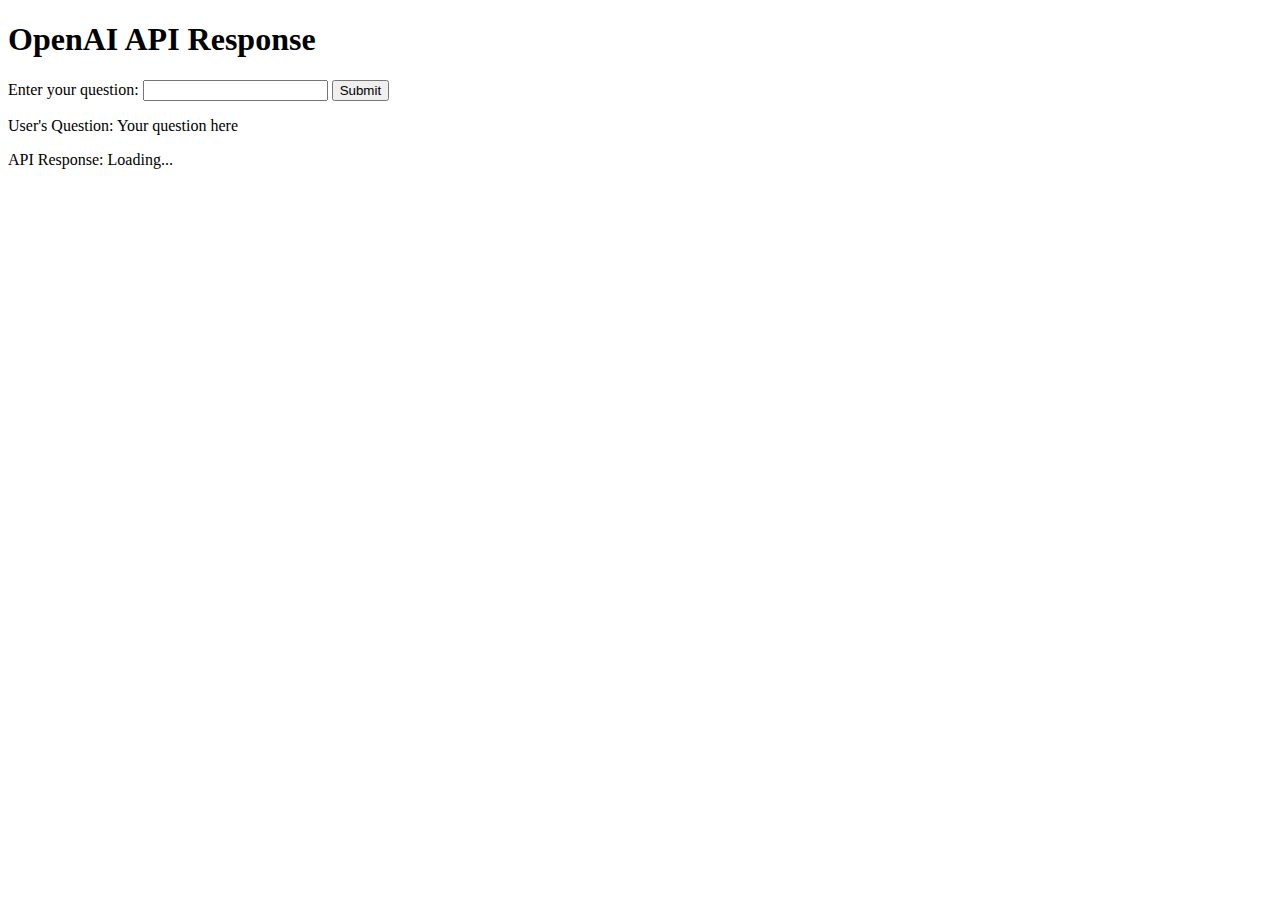
==== templates/index.html @ 0b5aa4a3 "Removed old code" ====
<!DOCTYPE html>
<html lang="en">
<head>
    <meta charset="UTF-8">
    <meta name="viewport" content="width=device-width, initial-scale=1.0">
    <title>OpenAI API Response</title>
</head>
<body>
    <h1>OpenAI API Response</h1>

    <form id="userInputForm">
        <label for="userInput">Enter your question:</label>
        <input type="text" id="userInput" name="userInput">
        <button type="button" onclick="processInput()">Submit</button>
    </form>

    <p id="userQuestion">User's Question: Your question here</p>
    <p id="apiResponse">API Response: Loading...</p>

    <script>
        function processInput() {
            // Get user input from the form
            var userInput = document.getElementById('userInput').value;

            // Update the user question on the page
            document.getElementById('userQuestion').textContent = 'User\'s Question: ' + userInput;

            // Use Fetch API to send the user input to the server
            fetch('/process_input', {
                method: 'POST',
                headers: {
                    'Content-Type': 'application/x-www-form-urlencoded',
                },
                body: 'userInput=' + encodeURIComponent(userInput),
            })
            .then(response => response.json())
            .then(data => {
                // Update the content of the HTML element with the fetched data
                document.getElementById('apiResponse').textContent = 'API Response: ' + data.response_text;
            })
            .catch(error => console.error('Error:', error));
        }
    </script>
</body>
</html>
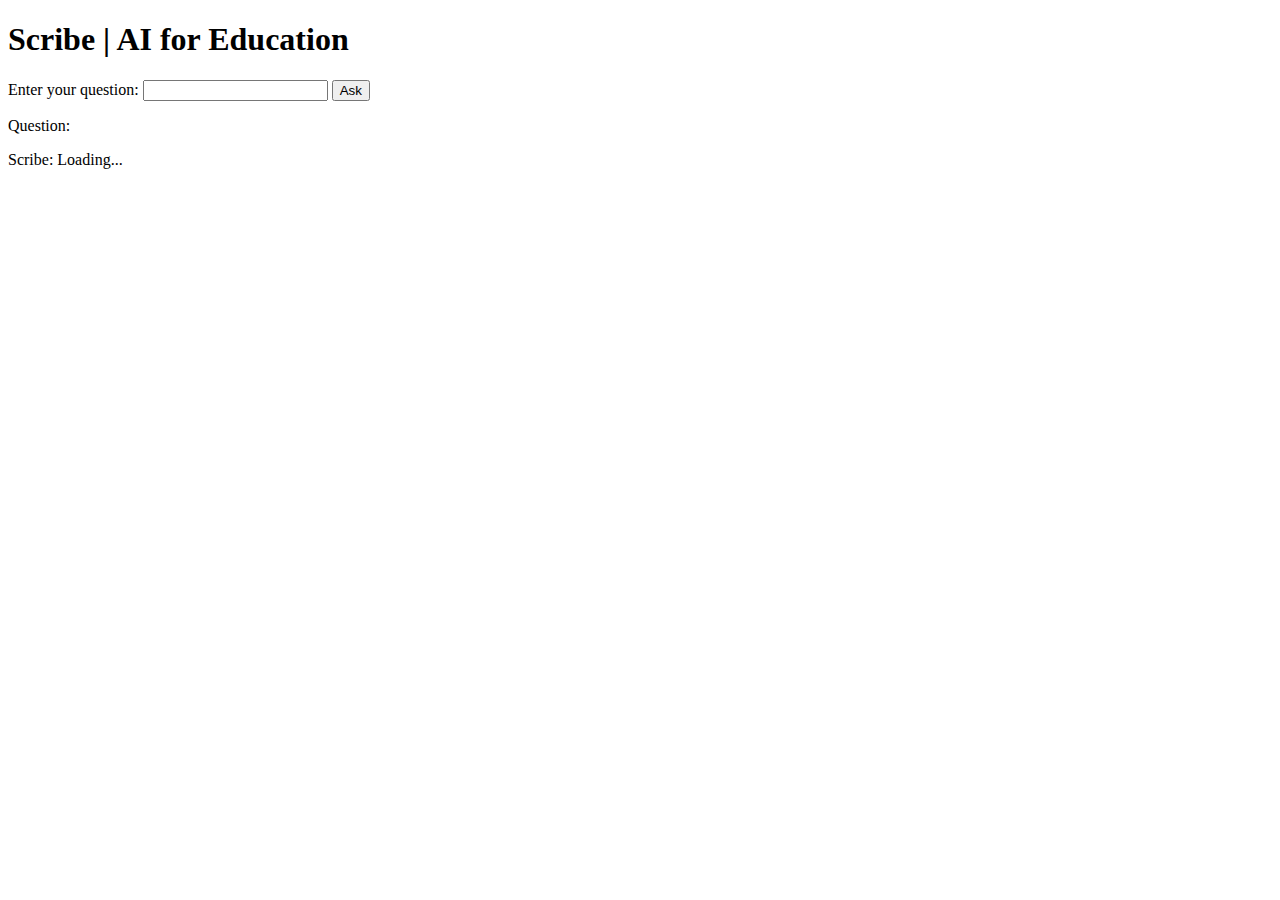
==== commit 0017af9c: "Rewrote index.html" ====
--- a/templates/index.html
+++ b/templates/index.html
@@ -3,19 +3,19 @@
 <head>
     <meta charset="UTF-8">
     <meta name="viewport" content="width=device-width, initial-scale=1.0">
-    <title>OpenAI API Response</title>
+    <title>Scribe | AI for Education</title>
 </head>
 <body>
-    <h1>OpenAI API Response</h1>
+    <h1>Scribe | AI for Education</h1>
 
     <form id="userInputForm">
         <label for="userInput">Enter your question:</label>
         <input type="text" id="userInput" name="userInput">
-        <button type="button" onclick="processInput()">Submit</button>
+        <button type="button" onclick="processInput()">Ask</button>
     </form>
 
-    <p id="userQuestion">User's Question: Your question here</p>
-    <p id="apiResponse">API Response: Loading...</p>
+    <p id="userQuestion">Question: </p>
+    <p id="apiResponse">Scribe: Loading...</p>
 
     <script>
         function processInput() {
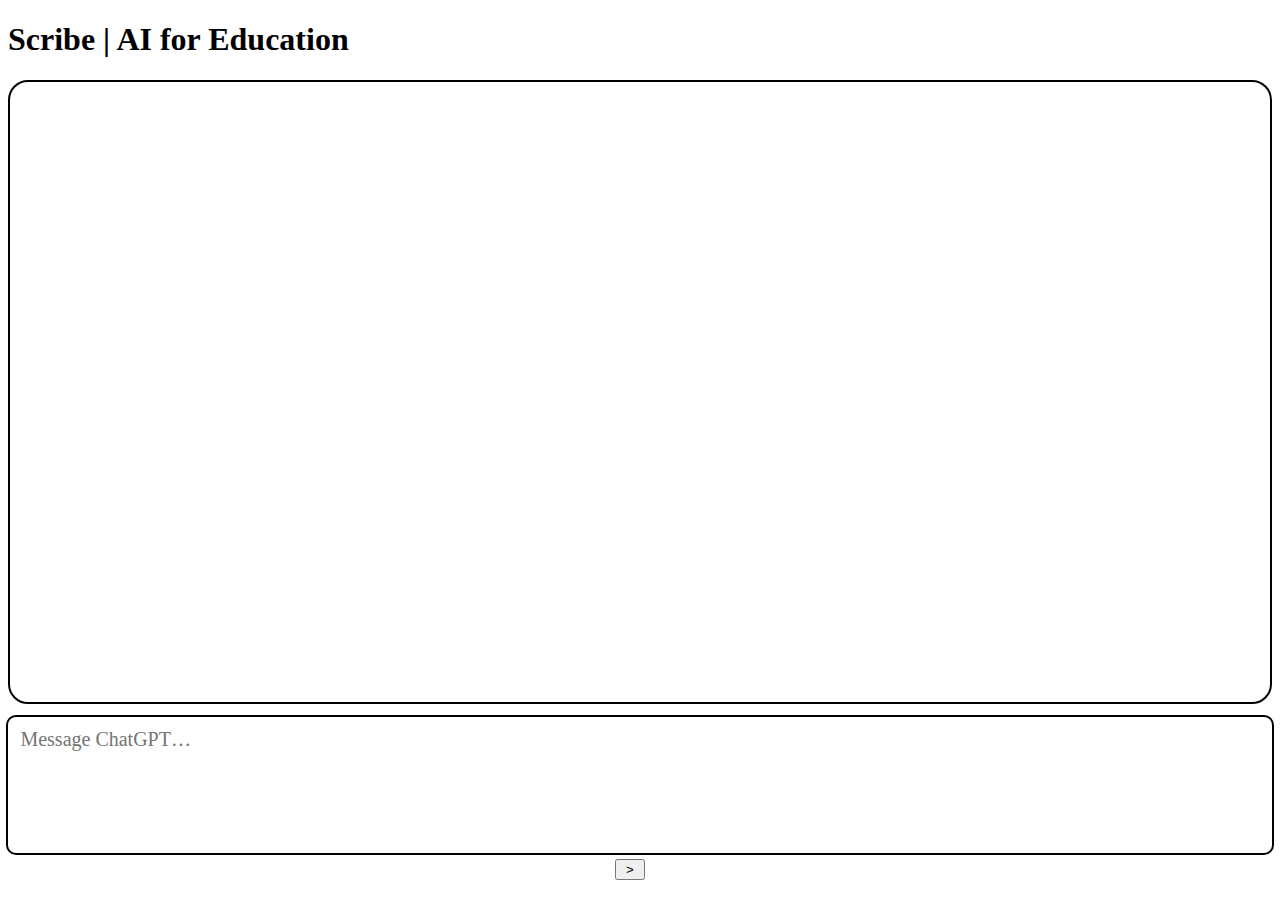
==== commit 2cb93b95: "Added lots of styling" ====
--- a/templates/index.html
+++ b/templates/index.html
@@ -1,45 +1,183 @@
 <!DOCTYPE html>
 <html lang="en">
+
 <head>
-    <meta charset="UTF-8">
-    <meta name="viewport" content="width=device-width, initial-scale=1.0">
-    <title>Scribe | AI for Education</title>
+  <meta charset="UTF-8">
+  <meta name="viewport" content="width=device-width, initial-scale=1.0">
+  <title>Scribe | AI for Education</title>
+  <style>
+    #body {
+      margin: 20px;
+      padding: 0;
+    }
+
+    #promptTextArea {
+      /* height: 40px;
+      resize: none;
+      margin: 20px;
+      width: 100%;
+      box-sizing: border-box; */
+      text-size-adjust: 100%;
+    tab-size: 4;
+    --rem: 16;
+    --white: #fff;
+    --black: #000;
+    --gray-50: #f7f7f8;
+    --gray-100: #ececf1;
+    --gray-200: #d9d9e3;
+    --gray-300: #c5c5d2;
+    --gray-400: #acacbe;
+    --gray-500: #8e8ea0;
+    --gray-600: #565869;
+    --gray-700: #40414f;
+    --gray-800: #343541;
+    --gray-900: #202123;
+    --gray-950: #050509;
+    --gizmo-gray-500: #999;
+    --gizmo-gray-600: #666;
+    --gizmo-gray-950: #0f0f0f;
+    --brand-purple: #ab68ff;
+    --text-primary: var(--gray-100);
+    --text-secondary: var(--gray-300);
+    --text-tertiary: var(--gizmo-gray-500);
+    --surface-primary: var(--gray-900);
+    --surface-secondary: var(--gray-800);
+    --surface-tertiary: var(--gray-700);
+    --border-light: rgba(217,217,227,.1);
+    --border-medium: rgba(217,217,227,.15);
+    --border-heavy: rgba(217,217,227,.2);
+    --border-xheavy: rgba(217,217,227,.25);
+    color-scheme: dark;
+    -webkit-font-smoothing: antialiased;
+    --tw-bg-opacity: 1;
+    --tw-text-opacity: 1;
+    border: 0 solid #d9d9e3;
+    box-sizing: border-box;
+    --tw-border-spacing-x: 0;
+    --tw-border-spacing-y: 0;
+    --tw-translate-x: 0;
+    --tw-translate-y: 0;
+    --tw-rotate: 0;
+    --tw-skew-x: 0;
+    --tw-skew-y: 0;
+    --tw-scale-x: 1;
+    --tw-scale-y: 1;
+    --tw-pan-x: ;
+    --tw-pan-y: ;
+    --tw-pinch-zoom: ;
+    --tw-scroll-snap-strictness: proximity;
+    --tw-gradient-from-position: ;
+    --tw-gradient-via-position: ;
+    --tw-gradient-to-position: ;
+    --tw-ordinal: ;
+    --tw-slashed-zero: ;
+    --tw-numeric-figure: ;
+    --tw-numeric-spacing: ;
+    --tw-numeric-fraction: ;
+    --tw-ring-inset: ;
+    --tw-ring-offset-width: 0px;
+    --tw-ring-offset-color: #fff;
+    --tw-ring-color: rgba(69,89,164,.5);
+    --tw-ring-offset-shadow: 0 0 transparent;
+    --tw-ring-shadow: 0 0 transparent;
+    --tw-shadow-colored: 0 0 transparent;
+    --tw-blur: ;
+    --tw-brightness: ;
+    --tw-contrast: ;
+    --tw-grayscale: ;
+    --tw-hue-rotate: ;
+    --tw-invert: ;
+    --tw-saturate: ;
+    --tw-sepia: ;
+    --tw-drop-shadow: ;
+    --tw-backdrop-blur: ;
+    --tw-backdrop-brightness: ;
+    --tw-backdrop-contrast: ;
+    --tw-backdrop-grayscale: ;
+    --tw-backdrop-hue-rotate: ;
+    --tw-backdrop-invert: ;
+    --tw-backdrop-opacity: ;
+    --tw-backdrop-saturate: ;
+    --tw-backdrop-sepia: ;
+    color: inherit;
+    font-family: inherit;
+    font-weight: inherit;
+    --tw-shadow: 0 0 transparent;
+    appearance: none;
+    border-color: #8e8ea0;
+    border-radius: 10px;
+    font-size: 1rem;
+    line-height: 1.5rem;
+
+    width: 99%;
+    resize: none;
+    border-width: 0;
+    padding-bottom: 10px;
+    padding-top: 10px;
+    padding-left: .75rem;
+    padding-right: 2.5rem;
+    background-color: transparent;
+    max-height: 200px;
+    height: 100px;
+    overflow-y: hidden;
+    border: 2px solid black;
+    }
+    
+    #outputContainer {
+      padding: 10px;
+      height: 600px;
+      overflow: auto;
+      border: 2px solid black;
+      border-radius: 20px;
+    }
+  </style>
 </head>
+
 <body>
-    <h1>Scribe | AI for Education</h1>
+  <h1>Scribe | AI for Education</h1>
 
-    <form id="userInputForm">
-        <label for="userInput">Enter your question:</label>
-        <input type="text" id="userInput" name="userInput">
-        <button type="button" onclick="processInput()">Ask</button>
-    </form>
+  <form id="promptTextAreaForm" style="position: absolute; bottom: 20px; left: 0; width: 100%; text-align: center;">
+    <!-- <textarea id="userInput" name="userInput" placeholder="Enter your question..." style="width: calc(100% - 100px); resize: vertical;" oninput="resizeTextarea()"></textarea> -->
+    <textarea id="promptTextArea" tabind ex="0" data-id="root" rows="1" placeholder="Message ChatGPT…" class="m-0 w-full resize-none border-0 bg-transparent py-[10px] pr-10 focus:ring-0 focus-visible:ring-0 dark:bg-transparent md:py-3.5 md:pr-12 placeholder-black/50 dark:placeholder-white/50 pl-3 md:pl-4" style="max-height: 200px; height: 140px; overflow-y: auto;; font-size: 20px;"></textarea>
+    <button type="button" onclick="processInput()" style="width: 30px; margin-right: 20px;" >></button>
+  </form>
 
-    <p id="userQuestion">Question: </p>
-    <p id="apiResponse">Scribe: Loading...</p>
+  <div id="outputContainer">
+    <p id="userQuestion"></p>
+    <p id="apiResponse"></p>
+  </div>
 
-    <script>
-        function processInput() {
-            // Get user input from the form
-            var userInput = document.getElementById('userInput').value;
+  <script>
+    function processInput() {
+      // Get user input from the form
+      var promptTextArea = document.getElementById('promptTextArea').value;
 
-            // Update the user question on the page
-            document.getElementById('userQuestion').textContent = 'User\'s Question: ' + userInput;
+      // Update the user question on the page
+      // document.getElementById('userQuestion').textContent = 'User\'s Question: ' + userInput;
 
-            // Use Fetch API to send the user input to the server
-            fetch('/process_input', {
-                method: 'POST',
-                headers: {
-                    'Content-Type': 'application/x-www-form-urlencoded',
-                },
-                body: 'userInput=' + encodeURIComponent(userInput),
-            })
-            .then(response => response.json())
-            .then(data => {
-                // Update the content of the HTML element with the fetched data
-                document.getElementById('apiResponse').textContent = 'API Response: ' + data.response_text;
-            })
-            .catch(error => console.error('Error:', error));
-        }
-    </script>
+      // Use Fetch API to send the user input to the server
+      fetch('/process_input', {
+        method: 'POST',
+        headers: {
+          'Content-Type': 'application/x-www-form-urlencoded',
+        },
+        body: 'promptTextArea=' + encodeURIComponent(promptTextArea),
+      })
+        .then(response => response.json())
+        .then(data => {
+          // Update the content of the HTML element with the fetched data
+          var apiResponse = data.response_text;
+          var outputContainer = document.getElementById('outputContainer');
+          var newQuestion = document.createElement('p');
+          newQuestion.textContent = 'User\'s Question: ' + promptTextArea;
+          var newResponse = document.createElement('p');
+          newResponse.textContent = 'Scribe: ' + apiResponse;
+          outputContainer.appendChild(newQuestion);
+          outputContainer.appendChild(newResponse);
+          outputContainer.scrollTop = outputContainer.scrollHeight;
+        })
+        .catch(error => console.error('Error:', error));
+    }
+  </script>
 </body>
-</html>+</html>
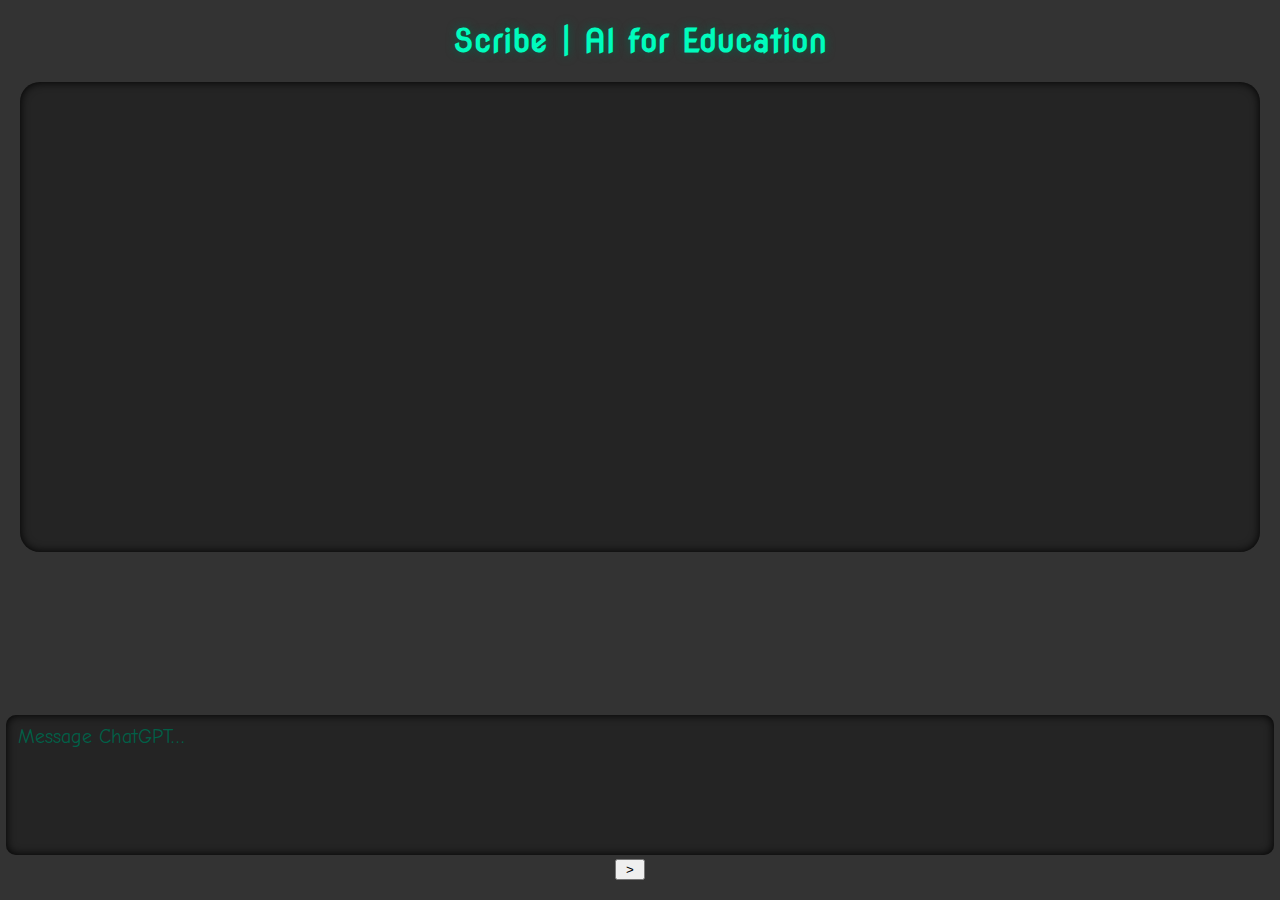
==== commit 04c4da3c: "Edit styling of pages" ====
--- a/templates/index.html
+++ b/templates/index.html
@@ -5,19 +5,25 @@
   <meta charset="UTF-8">
   <meta name="viewport" content="width=device-width, initial-scale=1.0">
   <title>Scribe | AI for Education</title>
-  <style>
-    #body {
+  <link rel="preconnect" href="https://fonts.googleapis.com">
+  <link rel="preconnect" href="https://fonts.gstatic.com" crossorigin>
+  <link href="https://fonts.googleapis.com/css2?family=Comic+Neue:ital,wght@0,300;0,400;0,700;1,300;1,400;1,700&family=Nova+Round&display=swap" rel="stylesheet">
+<style>
+    body {
       margin: 20px;
       padding: 0;
+      background-color: #333333;
+    }
+    
+    h1 {
+      font-family: 'Nova Round', sans-serif;
+      color: #00fcbd;
+      text-align: center;
+      text-shadow: 0 0 10px #006048;
     }
 
     #promptTextArea {
-      /* height: 40px;
-      resize: none;
-      margin: 20px;
-      width: 100%;
-      box-sizing: border-box; */
-      text-size-adjust: 100%;
+    text-size-adjust: 100%;
     tab-size: 4;
     --rem: 16;
     --white: #fff;
@@ -100,8 +106,8 @@
     --tw-backdrop-saturate: ;
     --tw-backdrop-sepia: ;
     color: inherit;
-    font-family: inherit;
-    font-weight: inherit;
+    font-family: 'Comic Neue', sans-serif;
+    font-weight: ;
     --tw-shadow: 0 0 transparent;
     appearance: none;
     border-color: #8e8ea0;
@@ -120,15 +126,24 @@
     max-height: 200px;
     height: 100px;
     overflow-y: hidden;
-    border: 2px solid black;
+    background-color: #242424;
+    box-shadow: inset 0 0 10px #000;
+    color: #00fcbd;
+    }
+
+    #promptTextArea::placeholder {
+      color: #006048;
     }
     
     #outputContainer {
       padding: 10px;
-      height: 600px;
+      height: 50vh;
       overflow: auto;
-      border: 2px solid black;
       border-radius: 20px;
+      box-shadow: inset 0 0 10px #000;
+      background-color: #242424;
+      font-family: 'Comic Neue', sans-serif;
+      color: #dedede;
     }
   </style>
 </head>
@@ -138,7 +153,7 @@
 
   <form id="promptTextAreaForm" style="position: absolute; bottom: 20px; left: 0; width: 100%; text-align: center;">
     <!-- <textarea id="userInput" name="userInput" placeholder="Enter your question..." style="width: calc(100% - 100px); resize: vertical;" oninput="resizeTextarea()"></textarea> -->
-    <textarea id="promptTextArea" tabind ex="0" data-id="root" rows="1" placeholder="Message ChatGPT…" class="m-0 w-full resize-none border-0 bg-transparent py-[10px] pr-10 focus:ring-0 focus-visible:ring-0 dark:bg-transparent md:py-3.5 md:pr-12 placeholder-black/50 dark:placeholder-white/50 pl-3 md:pl-4" style="max-height: 200px; height: 140px; overflow-y: auto;; font-size: 20px;"></textarea>
+    <textarea id="promptTextArea" onkeydown="checkEnter(event)" ex="0" data-id="root" rows="1" placeholder="Message ChatGPT…" class="m-0 w-full resize-none border-0 bg-transparent py-[10px] pr-10 focus:ring-0 focus-visible:ring-0 dark:bg-transparent md:py-3.5 md:pr-12 placeholder-black/50 dark:placeholder-white/50 pl-3 md:pl-4" style="max-height: 200px; height: 140px; overflow-y: auto;; font-size: 20px;"></textarea>
     <button type="button" onclick="processInput()" style="width: 30px; margin-right: 20px;" >></button>
   </form>
 
@@ -148,6 +163,16 @@
   </div>
 
   <script>
+    checkEnter();
+    
+    function checkEnter() {
+      if(event.key === "Enter" && !event.shiftKey) {
+        event.preventDefault();
+        processInput();
+        document.getElementById("promptTextArea").value = "";
+      }
+    }
+    
     function processInput() {
       // Get user input from the form
       var promptTextArea = document.getElementById('promptTextArea').value;
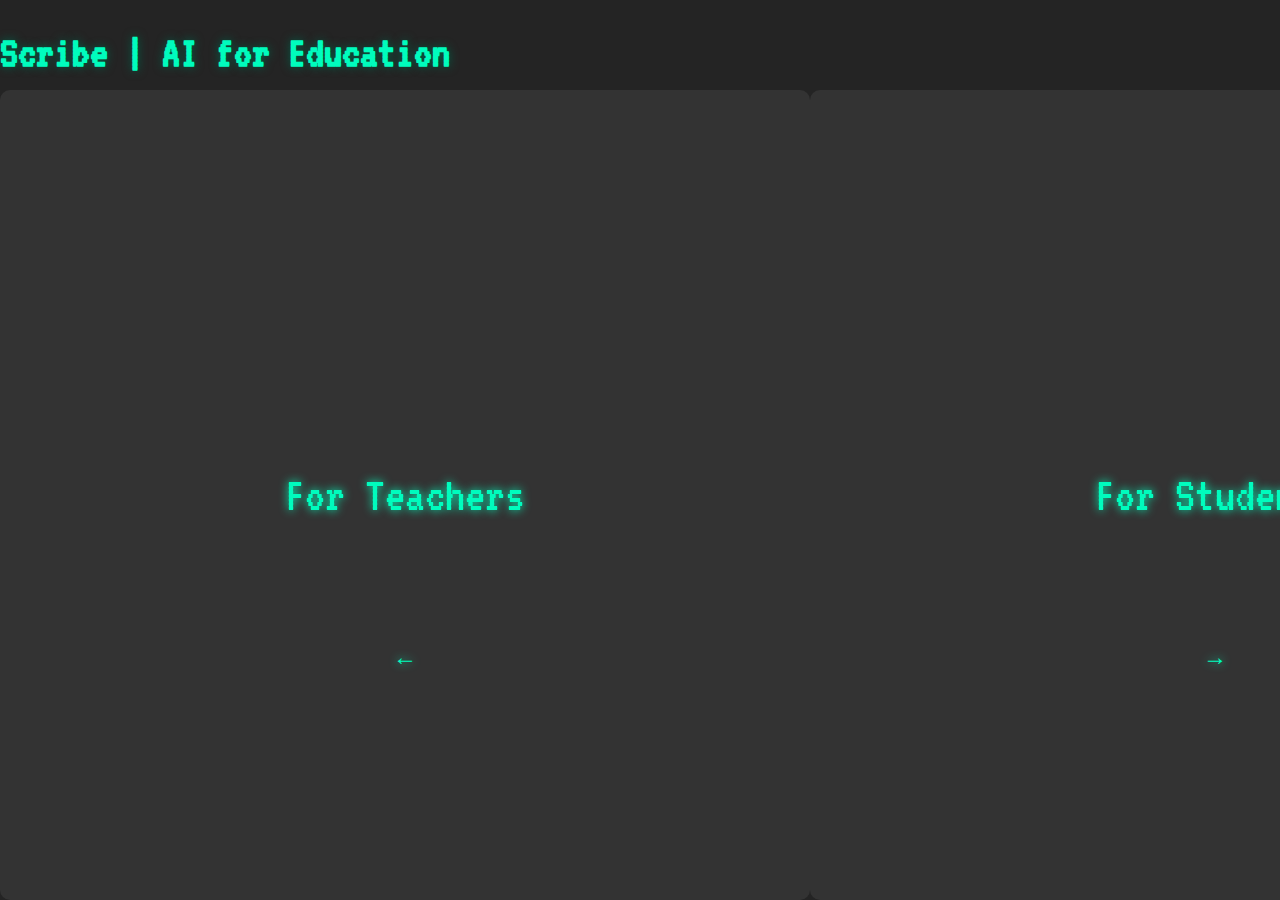
==== commit 74b83c6b: "Added other pages, added buttons to communicate" ====
--- a/templates/index.html
+++ b/templates/index.html
@@ -1,208 +1,98 @@
 <!DOCTYPE html>
 <html lang="en">
+<head>
+    <meta charset="UTF-8">
+    <meta name="viewport" content="width=device-width, initial-scale=1.0">
+    <title>Scribe</title>
+    <link rel="preconnect" href="https://fonts.googleapis.com">
+    <link rel="preconnect" href="https://fonts.gstatic.com" crossorigin>
+    <link href="https://fonts.googleapis.com/css2?family=Aldrich&family=Comic+Neue:ital,wght@0,300;0,400;0,700;1,300;1,400;1,700&family=Kode+Mono:wght@400..700&family=Nova+Round&family=VT323&display=swap" rel="stylesheet">
+    <style>
+        body {
+            margin: 0;
+            display: flex;
+            height: 100vh;
+        }
 
-<head>
-  <meta charset="UTF-8">
-  <meta name="viewport" content="width=device-width, initial-scale=1.0">
-  <title>Scribe | AI for Education</title>
-  <link rel="preconnect" href="https://fonts.googleapis.com">
-  <link rel="preconnect" href="https://fonts.gstatic.com" crossorigin>
-  <link href="https://fonts.googleapis.com/css2?family=Comic+Neue:ital,wght@0,300;0,400;0,700;1,300;1,400;1,700&family=Nova+Round&display=swap" rel="stylesheet">
-<style>
-    body {
-      margin: 20px;
-      padding: 0;
-      background-color: #333333;
-    }
-    
-    h1 {
-      font-family: 'Nova Round', sans-serif;
-      color: #00fcbd;
-      text-align: center;
-      text-shadow: 0 0 10px #006048;
-    }
+        h1 {
+            position: absolute;
+            font-family: 'VT323', sans-serif;
+            font-size: 5vh;
+            color: #00fcbd;
+            text-align: right;
+            text-shadow: 0 0 10px #006048;
+        }
 
-    #promptTextArea {
-    text-size-adjust: 100%;
-    tab-size: 4;
-    --rem: 16;
-    --white: #fff;
-    --black: #000;
-    --gray-50: #f7f7f8;
-    --gray-100: #ececf1;
-    --gray-200: #d9d9e3;
-    --gray-300: #c5c5d2;
-    --gray-400: #acacbe;
-    --gray-500: #8e8ea0;
-    --gray-600: #565869;
-    --gray-700: #40414f;
-    --gray-800: #343541;
-    --gray-900: #202123;
-    --gray-950: #050509;
-    --gizmo-gray-500: #999;
-    --gizmo-gray-600: #666;
-    --gizmo-gray-950: #0f0f0f;
-    --brand-purple: #ab68ff;
-    --text-primary: var(--gray-100);
-    --text-secondary: var(--gray-300);
-    --text-tertiary: var(--gizmo-gray-500);
-    --surface-primary: var(--gray-900);
-    --surface-secondary: var(--gray-800);
-    --surface-tertiary: var(--gray-700);
-    --border-light: rgba(217,217,227,.1);
-    --border-medium: rgba(217,217,227,.15);
-    --border-heavy: rgba(217,217,227,.2);
-    --border-xheavy: rgba(217,217,227,.25);
-    color-scheme: dark;
-    -webkit-font-smoothing: antialiased;
-    --tw-bg-opacity: 1;
-    --tw-text-opacity: 1;
-    border: 0 solid #d9d9e3;
-    box-sizing: border-box;
-    --tw-border-spacing-x: 0;
-    --tw-border-spacing-y: 0;
-    --tw-translate-x: 0;
-    --tw-translate-y: 0;
-    --tw-rotate: 0;
-    --tw-skew-x: 0;
-    --tw-skew-y: 0;
-    --tw-scale-x: 1;
-    --tw-scale-y: 1;
-    --tw-pan-x: ;
-    --tw-pan-y: ;
-    --tw-pinch-zoom: ;
-    --tw-scroll-snap-strictness: proximity;
-    --tw-gradient-from-position: ;
-    --tw-gradient-via-position: ;
-    --tw-gradient-to-position: ;
-    --tw-ordinal: ;
-    --tw-slashed-zero: ;
-    --tw-numeric-figure: ;
-    --tw-numeric-spacing: ;
-    --tw-numeric-fraction: ;
-    --tw-ring-inset: ;
-    --tw-ring-offset-width: 0px;
-    --tw-ring-offset-color: #fff;
-    --tw-ring-color: rgba(69,89,164,.5);
-    --tw-ring-offset-shadow: 0 0 transparent;
-    --tw-ring-shadow: 0 0 transparent;
-    --tw-shadow-colored: 0 0 transparent;
-    --tw-blur: ;
-    --tw-brightness: ;
-    --tw-contrast: ;
-    --tw-grayscale: ;
-    --tw-hue-rotate: ;
-    --tw-invert: ;
-    --tw-saturate: ;
-    --tw-sepia: ;
-    --tw-drop-shadow: ;
-    --tw-backdrop-blur: ;
-    --tw-backdrop-brightness: ;
-    --tw-backdrop-contrast: ;
-    --tw-backdrop-grayscale: ;
-    --tw-backdrop-hue-rotate: ;
-    --tw-backdrop-invert: ;
-    --tw-backdrop-opacity: ;
-    --tw-backdrop-saturate: ;
-    --tw-backdrop-sepia: ;
-    color: inherit;
-    font-family: 'Comic Neue', sans-serif;
-    font-weight: ;
-    --tw-shadow: 0 0 transparent;
-    appearance: none;
-    border-color: #8e8ea0;
-    border-radius: 10px;
-    font-size: 1rem;
-    line-height: 1.5rem;
+        .button-container {
+            flex: 1;
+            display: flex;
+            justify-content: center;
+            align-items: center;
+            background-color: #242424; /* Change to your desired background color */
+        }
 
-    width: 99%;
-    resize: none;
-    border-width: 0;
-    padding-bottom: 10px;
-    padding-top: 10px;
-    padding-left: .75rem;
-    padding-right: 2.5rem;
-    background-color: transparent;
-    max-height: 200px;
-    height: 100px;
-    overflow-y: hidden;
-    background-color: #242424;
-    box-shadow: inset 0 0 10px #000;
-    color: #00fcbd;
-    }
+        .button {
+            position: relative;
+            padding: 20px;
+            border: none;
+            border-radius: 10px;
+            background-color: #333333; /* Change to your desired button color */
+            color: #fff; /* Change to your desired text color */
+            cursor: pointer;
+            overflow: hidden;
+            height: 90vh;
+            width: 90vh;
+            top: 5%;
+            bottom: 0%;
+            font-size: 50px;
+            font-family: "VT323", sans-serif;
+            color: #00fcbd;
+            text-shadow: 0 0 10px#00fcbd;
+            transition: background-color 0.3s, font-size 0.3s, box-shadow 0.3s;
+        }
 
-    #promptTextArea::placeholder {
-      color: #006048;
-    }
-    
-    #outputContainer {
-      padding: 10px;
-      height: 50vh;
-      overflow: auto;
-      border-radius: 20px;
-      box-shadow: inset 0 0 10px #000;
-      background-color: #242424;
-      font-family: 'Comic Neue', sans-serif;
-      color: #dedede;
-    }
-  </style>
+        .button:hover {
+          background-color: #242424;
+          font-size: 100px;
+          box-shadow: inset 0 0 10px #000;
+        }
+
+        .button:hover::before {
+            transform: scale(1.5);
+        }
+
+        .button::before {
+            content: "→";
+            position: absolute;
+            top: 70%;
+            left: 50%;
+            transform: translate(-50%, -50%);
+            transition: transform 0.3s;
+            font-size: 24px;
+        }
+
+        .button.left::before {
+            content: "←";
+        }
+    </style>
 </head>
+<body>
+    <h1>Scribe | AI for Education</h1>
+    <div class="button-container">
+        <button class="button left" onclick="redirectToTeacherLogin()">For Teachers</button>
+    </div>
+    <div class="button-container" onclick="redirectToStudentLogin()">
+        <button class="button">For Students</button>
+    </div>
 
-<body>
-  <h1>Scribe | AI for Education</h1>
+    <script>
+      function redirectToTeacherLogin() {
+        window.location.href = 'login-teacher';
+      }
 
-  <form id="promptTextAreaForm" style="position: absolute; bottom: 20px; left: 0; width: 100%; text-align: center;">
-    <!-- <textarea id="userInput" name="userInput" placeholder="Enter your question..." style="width: calc(100% - 100px); resize: vertical;" oninput="resizeTextarea()"></textarea> -->
-    <textarea id="promptTextArea" onkeydown="checkEnter(event)" ex="0" data-id="root" rows="1" placeholder="Message ChatGPT…" class="m-0 w-full resize-none border-0 bg-transparent py-[10px] pr-10 focus:ring-0 focus-visible:ring-0 dark:bg-transparent md:py-3.5 md:pr-12 placeholder-black/50 dark:placeholder-white/50 pl-3 md:pl-4" style="max-height: 200px; height: 140px; overflow-y: auto;; font-size: 20px;"></textarea>
-    <button type="button" onclick="processInput()" style="width: 30px; margin-right: 20px;" >></button>
-  </form>
-
-  <div id="outputContainer">
-    <p id="userQuestion"></p>
-    <p id="apiResponse"></p>
-  </div>
-
-  <script>
-    checkEnter();
-    
-    function checkEnter() {
-      if(event.key === "Enter" && !event.shiftKey) {
-        event.preventDefault();
-        processInput();
-        document.getElementById("promptTextArea").value = "";
+      function redirectToStudentLogin() {
+        window.location.href = 'login';
       }
-    }
-    
-    function processInput() {
-      // Get user input from the form
-      var promptTextArea = document.getElementById('promptTextArea').value;
-
-      // Update the user question on the page
-      // document.getElementById('userQuestion').textContent = 'User\'s Question: ' + userInput;
-
-      // Use Fetch API to send the user input to the server
-      fetch('/process_input', {
-        method: 'POST',
-        headers: {
-          'Content-Type': 'application/x-www-form-urlencoded',
-        },
-        body: 'promptTextArea=' + encodeURIComponent(promptTextArea),
-      })
-        .then(response => response.json())
-        .then(data => {
-          // Update the content of the HTML element with the fetched data
-          var apiResponse = data.response_text;
-          var outputContainer = document.getElementById('outputContainer');
-          var newQuestion = document.createElement('p');
-          newQuestion.textContent = 'User\'s Question: ' + promptTextArea;
-          var newResponse = document.createElement('p');
-          newResponse.textContent = 'Scribe: ' + apiResponse;
-          outputContainer.appendChild(newQuestion);
-          outputContainer.appendChild(newResponse);
-          outputContainer.scrollTop = outputContainer.scrollHeight;
-        })
-        .catch(error => console.error('Error:', error));
-    }
-  </script>
+    </script>
 </body>
 </html>
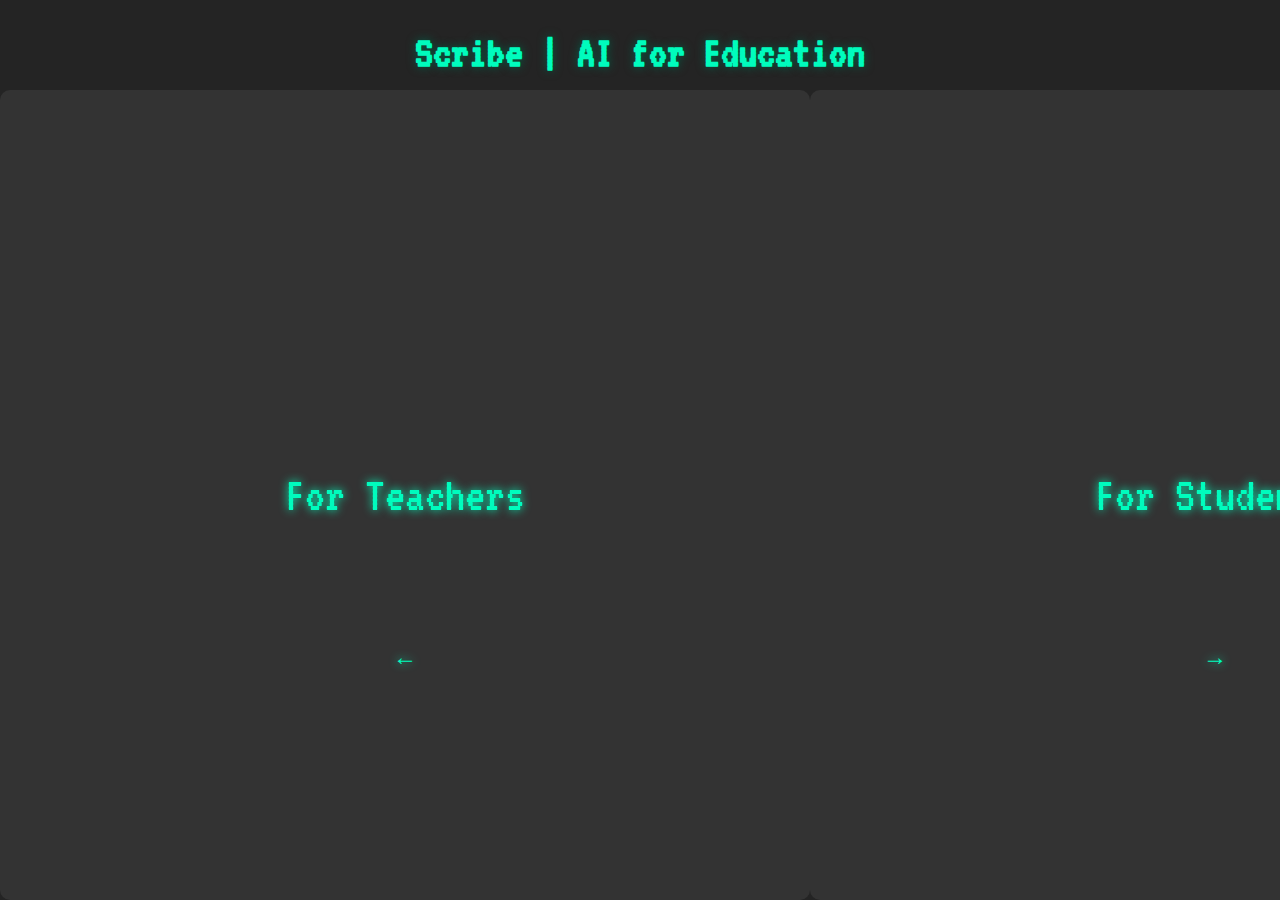
==== commit 24c90ae5: "Added teacher home page and styled properly" ====
--- a/templates/index.html
+++ b/templates/index.html
@@ -21,6 +21,8 @@
             color: #00fcbd;
             text-align: right;
             text-shadow: 0 0 10px #006048;
+            transform: translateX(-50%);
+            left: 50vw;
         }
 
         .button-container {
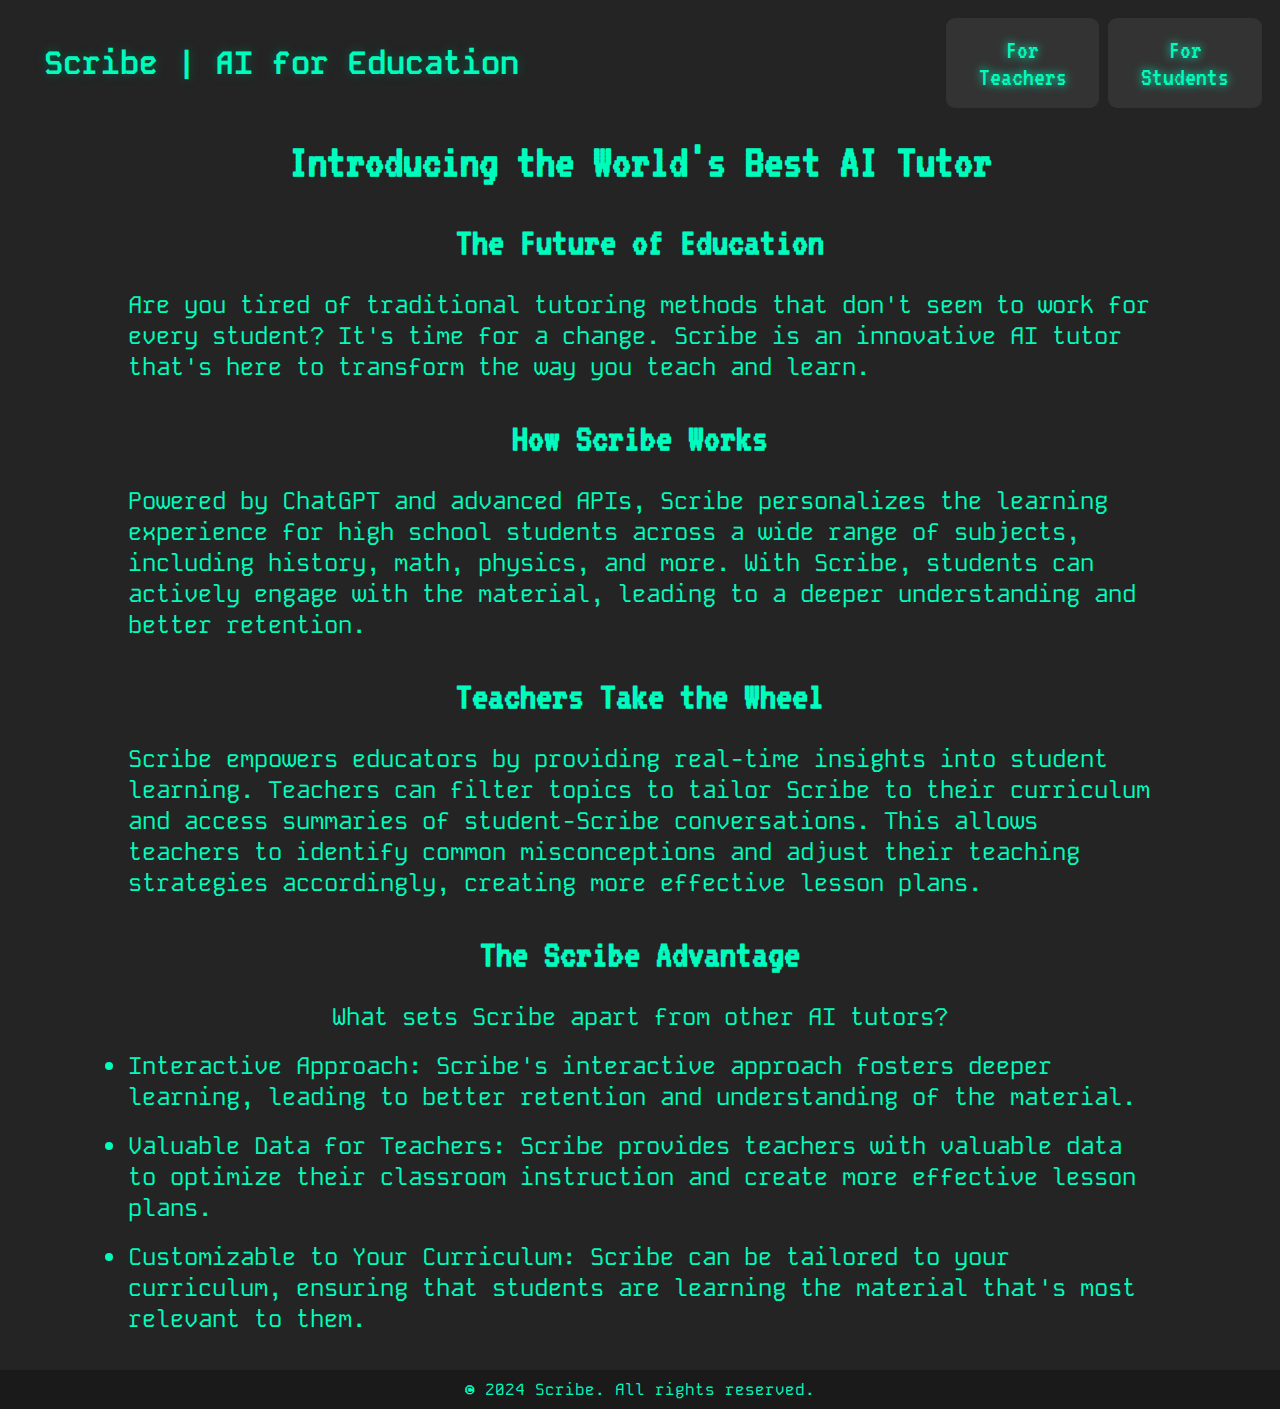
==== commit b8200a95: "Reformatted lots of files, added SQL memory recalling and loading for chats" ====
--- a/templates/index.html
+++ b/templates/index.html
@@ -8,93 +8,191 @@
     <link rel="preconnect" href="https://fonts.gstatic.com" crossorigin>
     <link href="https://fonts.googleapis.com/css2?family=Aldrich&family=Comic+Neue:ital,wght@0,300;0,400;0,700;1,300;1,400;1,700&family=Kode+Mono:wght@400..700&family=Nova+Round&family=VT323&display=swap" rel="stylesheet">
     <style>
+        :root {
+            --bg-color: #242424;
+            --text-color: #00fcbd;
+            --header-bg-color: #242424;
+            --header-dark-bg-color: #1a1a1a;
+            --button-bg-color: #333333;
+            --button-hover-bg-color: #256A59;
+            --button-dark-bg-color: #272727;
+            --button-hover-dark-bg-color: #1C6150;
+        }
+
+        ::-webkit-scrollbar {
+            width: 1vh;
+            background-color: #242424;
+        }
+
+        ::-webkit-scrollbar-thumb {
+            background-color: #00fcbd; /* Color of the scrollbar thumb */
+            border-radius: 2vh; /* Border radius of the scrollbar thumb */
+        }
+
         body {
             margin: 0;
             display: flex;
-            height: 100vh;
+            flex-direction: column;
+            align-items: center;
+            background-color: var(--bg-color);
+            color: var(--text-color);
+            font-family: 'Kode Mono', sans-serif;
+            padding-top: 8vh; /* Height of header */
+            scroll-behavior: smooth;
+        }
+
+        header {
+            position: fixed;
+            top: 0;
+            width: 100%;
+            display: flex;
+            justify-content: space-between;
+            align-items: center;
+            padding: 2vh 2vh;
+            box-sizing: border-box;
+            background-color: var(--header-bg-color);
+            z-index: 1000;
+            transition: box-shadow 0.3s, background-color 0.3s;
+        }
+
+        header.shadow {
+            box-shadow: 0 2px 10px rgba(0, 0, 0, 0.5);
+            background-color: var(--header-dark-bg-color);
         }
 
         h1 {
-            position: absolute;
-            font-family: 'VT323', sans-serif;
-            font-size: 5vh;
-            color: #00fcbd;
-            text-align: right;
+            padding-left: 2vw;
+            font-size: 2rem;
             text-shadow: 0 0 10px #006048;
-            transform: translateX(-50%);
-            left: 50vw;
         }
 
         .button-container {
-            flex: 1;
             display: flex;
-            justify-content: center;
-            align-items: center;
-            background-color: #242424; /* Change to your desired background color */
+            gap: 1vh;
         }
 
         .button {
-            position: relative;
-            padding: 20px;
+            font-family: VT323;
+            padding: 2vh;
             border: none;
-            border-radius: 10px;
-            background-color: #333333; /* Change to your desired button color */
-            color: #fff; /* Change to your desired text color */
+            border-radius: 1vh;
+            background-color: var(--button-bg-color);
             cursor: pointer;
-            overflow: hidden;
-            height: 90vh;
-            width: 90vh;
-            top: 5%;
-            bottom: 0%;
-            font-size: 50px;
-            font-family: "VT323", sans-serif;
-            color: #00fcbd;
-            text-shadow: 0 0 10px#00fcbd;
-            transition: background-color 0.3s, font-size 0.3s, box-shadow 0.3s;
+            height: 10vh;
+            width: 12vw;
+            font-size: 3vh;
+            color: var(--text-color);
+            text-shadow: 0 0 10px var(--text-color);
+            transition: all 0.3s;
         }
 
         .button:hover {
-          background-color: #242424;
-          font-size: 100px;
-          box-shadow: inset 0 0 10px #000;
+            background-color: var(--button-hover-bg-color);
+            box-shadow: 0 0 10px #000;
+            transform: translateY(-0.5vh);
         }
 
-        .button:hover::before {
-            transform: scale(1.5);
+        header.shadow .button {
+            background-color: var(--button-dark-bg-color);
         }
 
-        .button::before {
-            content: "→";
-            position: absolute;
-            top: 70%;
-            left: 50%;
-            transform: translate(-50%, -50%);
-            transition: transform 0.3s;
-            font-size: 24px;
+        header.shadow .button:hover {
+            background-color: var(--button-hover-dark-bg-color);
         }
 
-        .button.left::before {
-            content: "←";
+        .content {
+            flex: 1;
+            display: flex;
+            flex-direction: column;
+            justify-content: center;
+            align-items: center;
+            text-align: center;
+            padding: 2vh 10vw;
+            font-size: 1.5rem;
+        }
+
+        .content p {
+            margin: 2vh 0;
+            text-align: left;
+        }
+
+        .content li {
+            text-align: left;
+            margin-bottom: 2vh;
+        }
+
+        .content h2 {
+            font-family: VT323;
+            margin: 2vh 0 1vh;
+            font-size: 2.5rem;
+            color: var(--text-color);
+        }
+
+        h3 {
+            font-family: VT323;
+            font-size: 3rem;
+            margin-bottom: 2vh;
+            color: var(--text-color);
+        }
+
+        footer {
+            width: 100%;
+            text-align: center;
+            padding: 1vh 0;
+            background-color: #1a1a1a;
+            color: var(--text-color);
+            font-size: 1rem;
         }
     </style>
 </head>
 <body>
-    <h1>Scribe | AI for Education</h1>
-    <div class="button-container">
-        <button class="button left" onclick="redirectToTeacherLogin()">For Teachers</button>
-    </div>
-    <div class="button-container" onclick="redirectToStudentLogin()">
-        <button class="button">For Students</button>
+    <header id="header">
+        <h1>Scribe | AI for Education</h1>
+        <div class="button-container">
+            <button class="button" onclick="redirectToTeacherLogin()">For Teachers</button>
+            <button class="button" onclick="redirectToStudentLogin()">For Students</button>
+        </div>
+    </header>
+
+    <div class="content">
+        <h3>Introducing the World's Best AI Tutor</h3>
+        <h2>The Future of Education</h2>
+        <p>Are you tired of traditional tutoring methods that don't seem to work for every student? It's time for a change. Scribe is an innovative AI tutor that's here to transform the way you teach and learn.</p>
+        
+        <h2>How Scribe Works</h2>
+        <p>Powered by ChatGPT and advanced APIs, Scribe personalizes the learning experience for high school students across a wide range of subjects, including history, math, physics, and more. With Scribe, students can actively engage with the material, leading to a deeper understanding and better retention.</p>
+        
+        <h2>Teachers Take the Wheel</h2>
+        <p>Scribe empowers educators by providing real-time insights into student learning. Teachers can filter topics to tailor Scribe to their curriculum and access summaries of student-Scribe conversations. This allows teachers to identify common misconceptions and adjust their teaching strategies accordingly, creating more effective lesson plans.</p>
+
+        <h2>The Scribe Advantage</h2>
+        <p>What sets Scribe apart from other AI tutors?</p>
+        <li>Interactive Approach: Scribe's interactive approach fosters deeper learning, leading to better retention and understanding of the material.</li>
+        <li>Valuable Data for Teachers: Scribe provides teachers with valuable data to optimize their classroom instruction and create more effective lesson plans.</li>
+        <li>Customizable to Your Curriculum: Scribe can be tailored to your curriculum, ensuring that students are learning the material that's most relevant to them.</li>
     </div>
 
+    <footer>
+        &copy; 2024 Scribe. All rights reserved.
+    </footer>
+
     <script>
-      function redirectToTeacherLogin() {
-        window.location.href = 'login-teacher';
-      }
+        function redirectToTeacherLogin() {
+            window.location.href = 'login-teacher';
+        }
 
-      function redirectToStudentLogin() {
-        window.location.href = 'login';
-      }
+        function redirectToStudentLogin() {
+            window.location.href = 'login';
+        }
+
+        window.addEventListener('scroll', function() {
+            const header = document.getElementById('header');
+            if (window.scrollY > 0) {
+                header.classList.add('shadow');
+            } else {
+                header.classList.remove('shadow');
+            }
+        });
     </script>
 </body>
 </html>
